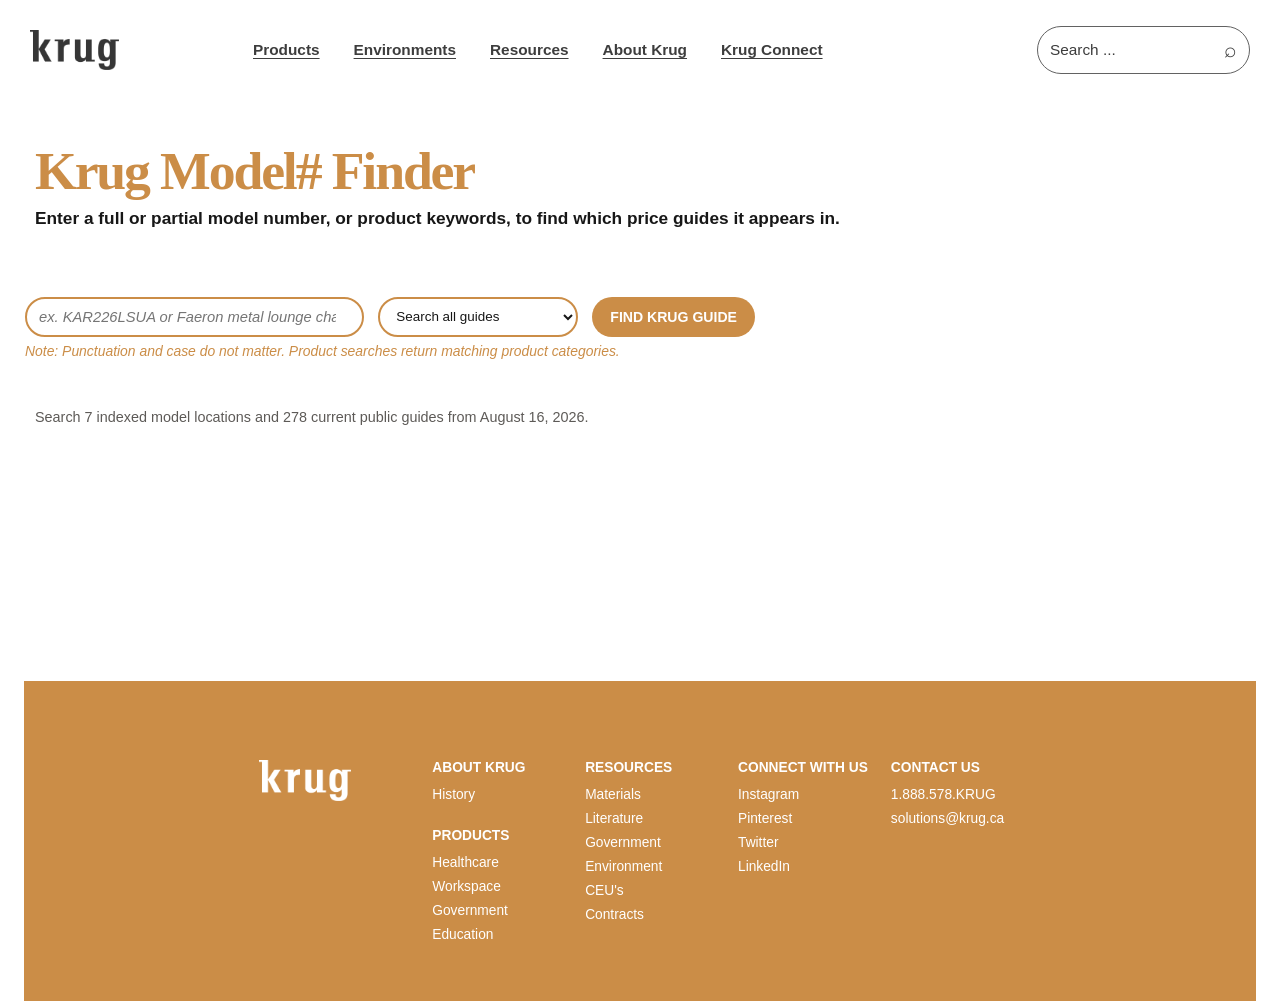
==== index.html @ 2f0e797e "Move search note below controls" ====
<!doctype html>
<html lang="en">
  <head>
    <meta charset="utf-8" />
    <meta name="viewport" content="width=device-width, initial-scale=1" />
    <title>Krug Model# Finder</title>
    <link rel="stylesheet" href="styles.css?v=footer-simplified-20260816" />
    <style>footer { grid-template-columns:1fr; } footer .footer-links { grid-template-columns:150px repeat(4,minmax(110px,1fr)); max-width:1050px; margin:auto; padding:64px 52px 45px; }</style>
  </head>
  <body>
    <header class="site-header">
      <a href="https://krug.ca/" class="site-logo"><img src="assets/krug-logo.png" alt="Krug Furniture" /></a>
      <nav aria-label="Krug navigation"><a href="https://krug.ca/">Products</a><a href="https://krug.ca/">Environments</a><a href="https://krug.ca/literature/">Resources</a><a href="https://krug.ca/about-krug/">About Krug</a><a href="https://connect.krug.ca/">Krug Connect</a></nav>
      <a class="site-search" href="https://krug.ca/">Search ... <span>⌕</span></a>
    </header>
    <main>
      <header class="content-header">
        <h1>Krug Model# Finder</h1>
        <p class="intro">Enter a full or partial model number, or product keywords, to find which price guides it appears in.</p>
      </header>
      <section class="search-panel" aria-label="Find a product model">
        <div class="search-row"><label class="sr-only" for="model">Model number or product keywords</label><input id="model" type="search" autocomplete="off" placeholder="ex. KAR226LSUA or Faeron metal lounge chair" /><label class="sr-only" for="market">Price guide market</label><select id="market"><option value="all">Search all guides</option><option value="US">US price guides</option><option value="Canada">Canadian price guides</option><option value="GSA">GSA price guides</option><option value="Vizient">Vizient price guides</option></select><button id="search" type="button">Find Krug Guide</button></div>
        <p class="note">Note: Punctuation and case do not matter. Product searches return matching product categories.</p>
      </section>
      <section id="status" class="status" aria-live="polite">Loading current guide index…</section>
      <section id="results" aria-label="Search results"></section>
    </main>
    <footer>
      <section class="footer-links">
        <img src="assets/krug-logo.png" alt="Krug Furniture" />
        <div><strong>About Krug</strong><a href="https://krug.ca/about-krug/">History</a><strong>Products</strong><a href="https://krug.ca/">Healthcare</a><a href="https://krug.ca/">Workspace</a><a href="https://krug.ca/">Government</a><a href="https://krug.ca/">Education</a></div>
        <div><strong>Resources</strong><a href="https://krug.ca/">Materials</a><a href="https://krug.ca/literature/">Literature</a><a href="https://krug.ca/">Government</a><a href="https://krug.ca/">Environment</a><a href="https://krug.ca/">CEU's</a><a href="https://krug.ca/">Contracts</a></div>
        <div><strong>Connect With Us</strong><a href="https://www.instagram.com/kruginc/">Instagram</a><a href="https://www.pinterest.com/kruginc/">Pinterest</a><a href="https://twitter.com/KrugSolutions">Twitter</a><a href="https://www.linkedin.com/company/krug-inc-dot/">LinkedIn</a></div>
        <div><strong>Contact Us</strong><a href="tel:18885785784">1.888.578.KRUG</a><a href="mailto:solutions@krug.ca">solutions@krug.ca</a></div>
      </section>
    </footer>
    <script src="app.js?v=karma-218-pages-20260816"></script>
  </body>
</html>
---- styles.css ----
:root { --ink:#171717; --gold:#cb8d47; --cream:#fff6f0; --line:#e8e0d8; --muted:#5d5a57; }
#model { text-transform:none; }
#search:disabled { cursor:wait; opacity:.65; }
.search-row select { height:40px; min-width:158px; padding:0 30px 0 12px; border:2px solid var(--gold); border-radius:22px; background:#fff; color:var(--ink); font:.84rem Arial,sans-serif; cursor:pointer; }
* { box-sizing:border-box; } body { margin:0; font-family:Arial,Helvetica,sans-serif; color:var(--ink); background:#fff; }.sr-only { position:absolute; width:1px; height:1px; overflow:hidden; clip:rect(0,0,0,0); white-space:nowrap; }
.site-header { display:flex; align-items:center; gap:42px; width:min(1220px,calc(100% - 48px)); height:100px; margin:auto; }.site-logo img { display:block; width:89px; height:auto; }.site-header nav { display:flex; gap:34px; margin-left:92px; }.site-header a { color:#3d3d3d; font-weight:700; font-size:.96rem; text-decoration:underline; text-underline-offset:3px; }.site-search { display:flex; justify-content:space-between; align-items:center; width:213px; margin-left:auto; padding:11px 12px; border:1px solid #626262; border-radius:30px; font-weight:400!important; text-decoration:none!important; }.site-search span { font-size:1.3rem; }
main { width:min(1210px,calc(100% - 48px)); min-height:420px; margin:45px auto 116px; }.content-header h1 { margin:0; color:var(--gold); font-family:"Cooper Black","Bookman Old Style",Georgia,serif; font-size:clamp(2.18rem,4.2vw,3.83rem); letter-spacing:-.04em; line-height:1; }.intro { margin:9px 0 0; font-weight:800; font-size:1.08rem; }.note { margin:6px 0 0; color:var(--gold); font-size:.87rem; font-style:italic; }.search-panel { margin:68px 0 0 -10px; max-width:730px; }.search-row { display:flex; gap:14px; }.search-row input { flex:1; height:40px; min-width:0; padding:0 12px; border:2px solid var(--gold); border-radius:22px; color:var(--ink); font:italic .92rem Arial,sans-serif; text-transform:uppercase; }.search-row input:focus { outline:2px solid #eed1b3; outline-offset:2px; }.search-row button { height:40px; padding:0 18px; border:0; border-radius:22px; background:var(--gold); color:white; cursor:pointer; font:700 .88rem Arial,sans-serif; text-transform:uppercase; }.search-row button:hover { background:#ae7338; }
.status { margin:50px 0 16px; color:var(--muted); font-size:.9rem; }.result-group { max-width:1000px; margin-top:22px; }.result-group h2 { margin:0 0 8px; color:var(--gold); font:700 1.35rem Georgia,serif; }.result-group>p { color:var(--muted); }.card { display:flex; justify-content:space-between; gap:24px; padding:20px 0; border-top:1px solid var(--line); }.card h3 { margin:0; font-size:1rem; }.model { margin:8px 0 0; font-family:ui-monospace,SFMono-Regular,Menlo,monospace; font-weight:700; }.description { margin:7px 0 0; font-size:.9rem; font-weight:700; }.meta { margin:8px 0 0; color:var(--muted); font-size:.9rem; }.actions { align-self:center; display:grid; justify-items:end; gap:7px; }.card a { color:var(--gold); font-weight:750; text-decoration:underline; text-underline-offset:3px; }.source-link { color:var(--muted)!important; font-size:.82rem; }.badge { display:inline-block; margin-left:7px; padding:3px 6px; color:#73521d; background:#fff0d8; font-size:.72rem; font-weight:750; }.empty { padding:22px 0; border-top:1px solid var(--line); color:var(--muted); }
footer { display:grid; grid-template-columns:minmax(0,2.15fr) minmax(330px,1fr); min-height:320px; margin:0 auto; width:min(1320px,calc(100% - 48px)); overflow:hidden; background:var(--gold); color:#fff; }.footer-links { display:grid; grid-template-columns:120px repeat(4,minmax(95px,1fr)); gap:23px; align-items:start; padding:64px 52px 45px 116px; }.footer-links>img { width:92px; height:auto; filter:brightness(0) invert(1); }.footer-links div { display:grid; gap:9px; font-size:.86rem; }.footer-links strong { margin-bottom:3px; text-transform:uppercase; }.footer-links div strong:not(:first-child) { margin-top:17px; }.footer-links a { color:#fff; text-decoration:none; }.footer-signup { padding:30px 60px 35px 72px; color:var(--gold); background:var(--cream); border-radius:58% 0 0 42%; }.footer-signup h2 { margin:0; font:700 1.45rem/1.25 Georgia,serif; text-align:center; text-decoration:underline; text-underline-offset:3px; text-transform:uppercase; }.footer-signup p { margin:18px 0; font-size:.85rem; font-weight:700; }.email-box { display:flex; align-items:center; justify-content:space-between; padding:14px 12px; border:2px solid var(--gold); border-radius:20px; font-size:.84rem; }.email-box b { text-transform:uppercase; font-size:.72rem; }
@media(max-width:900px) { .site-header nav { margin-left:20px; gap:16px; }.footer-links { padding-left:35px; grid-template-columns:100px repeat(2,1fr); }.footer { grid-template-columns:1fr; }.footer-signup { border-radius:0; }.site-search { width:145px; } } @media(max-width:640px) { .site-header { height:78px; width:calc(100% - 32px); gap:0; }.site-header nav { display:none; }.site-logo img { width:72px; }.site-search { margin-left:auto; width:135px; }.site-search span { font-size:1rem; } main { width:calc(100% - 36px); margin:35px auto 72px; }.content-header h1 { font-size:2.55rem; }.intro { font-size:1rem; line-height:1.35; }.search-panel { margin:45px 0 0; }.search-row { display:block; }.search-row input,.search-row button { width:100%; }.search-row button { margin-top:12px; }.card { display:block; }.actions { justify-items:start; margin-top:15px; } footer { width:100%; grid-template-columns:1fr; }.footer-links { padding:45px 30px; grid-template-columns:95px 1fr 1fr; }.footer-links>img { width:78px; }.footer-links div:nth-of-type(n+4) { display:none; }.footer-signup { padding:35px 30px; border-radius:0; } }
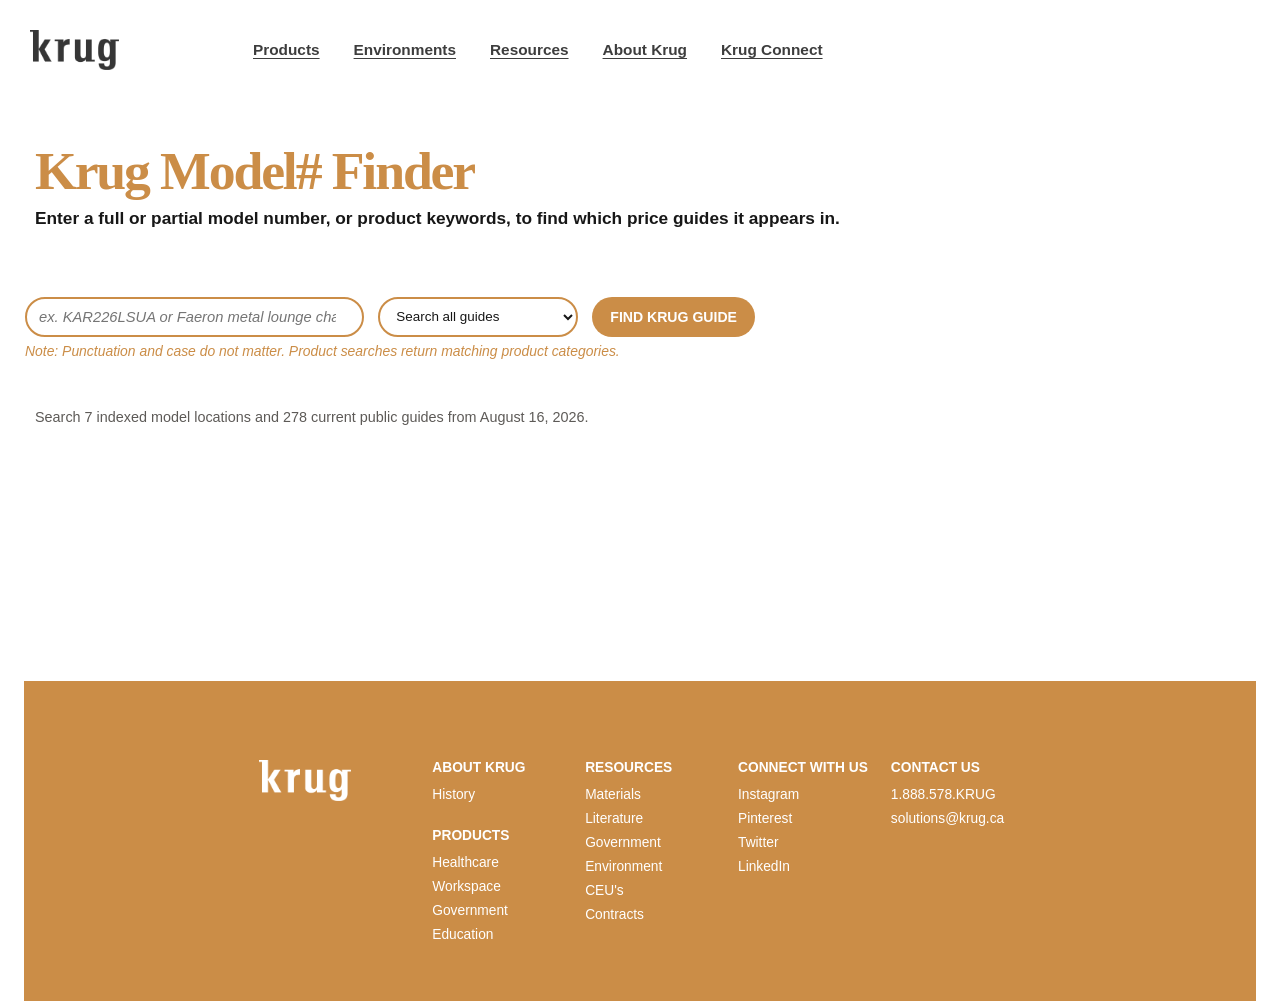
==== commit 2045899f: "Remove secondary header search link" ====
--- a/index.html
+++ b/index.html
@@ -11,7 +11,6 @@
     <header class="site-header">
       <a href="https://krug.ca/" class="site-logo"><img src="assets/krug-logo.png" alt="Krug Furniture" /></a>
       <nav aria-label="Krug navigation"><a href="https://krug.ca/">Products</a><a href="https://krug.ca/">Environments</a><a href="https://krug.ca/literature/">Resources</a><a href="https://krug.ca/about-krug/">About Krug</a><a href="https://connect.krug.ca/">Krug Connect</a></nav>
-      <a class="site-search" href="https://krug.ca/">Search ... <span>⌕</span></a>
     </header>
     <main>
       <header class="content-header">
@@ -34,6 +33,6 @@
         <div><strong>Contact Us</strong><a href="tel:18885785784">1.888.578.KRUG</a><a href="mailto:solutions@krug.ca">solutions@krug.ca</a></div>
       </section>
     </footer>
-    <script src="app.js?v=karma-218-pages-20260816"></script>
+    <script src="app.js?v=typo-tolerance-20260816"></script>
   </body>
 </html>
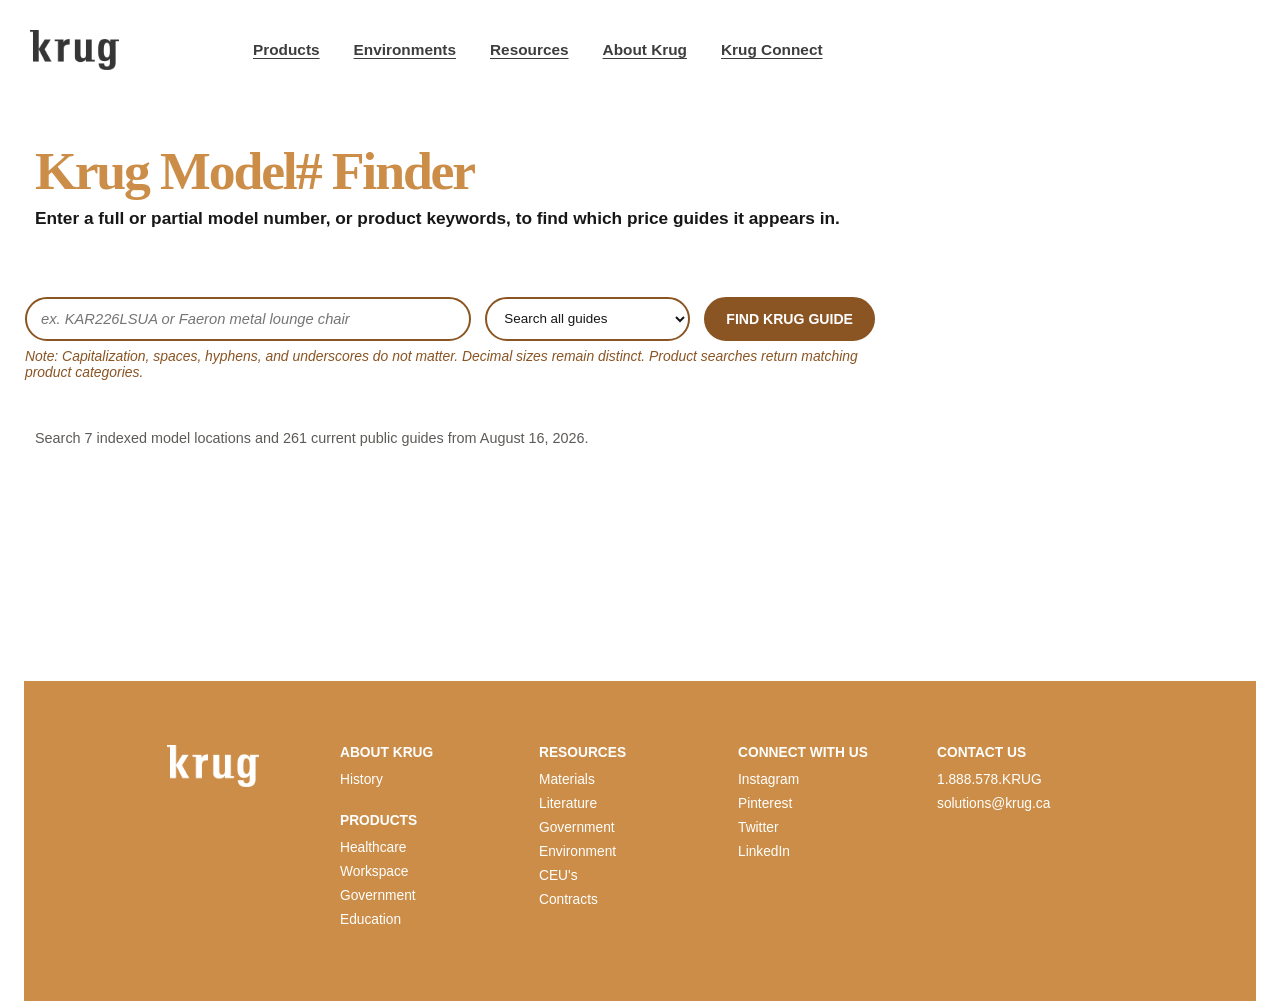
==== commit 45f10c6b: "Harden Krug guide search and indexing" ====
--- a/index.html
+++ b/index.html
@@ -4,12 +4,11 @@
     <meta charset="utf-8" />
     <meta name="viewport" content="width=device-width, initial-scale=1" />
     <title>Krug Model# Finder</title>
-    <link rel="stylesheet" href="styles.css?v=footer-simplified-20260816" />
-    <style>footer { grid-template-columns:1fr; } footer .footer-links { grid-template-columns:150px repeat(4,minmax(110px,1fr)); max-width:1050px; margin:auto; padding:64px 52px 45px; }</style>
+    <link rel="stylesheet" href="styles.css?v=20260920-a11y" />
   </head>
   <body>
     <header class="site-header">
-      <a href="https://krug.ca/" class="site-logo"><img src="assets/krug-logo.png" alt="Krug Furniture" /></a>
+      <a href="https://krug.ca/" class="site-logo" aria-label="Krug Furniture home"><img src="assets/krug-logo.png" alt="Krug Furniture" /></a>
       <nav aria-label="Krug navigation"><a href="https://krug.ca/">Products</a><a href="https://krug.ca/">Environments</a><a href="https://krug.ca/literature/">Resources</a><a href="https://krug.ca/about-krug/">About Krug</a><a href="https://connect.krug.ca/">Krug Connect</a></nav>
     </header>
     <main>
@@ -18,21 +17,21 @@
         <p class="intro">Enter a full or partial model number, or product keywords, to find which price guides it appears in.</p>
       </header>
       <section class="search-panel" aria-label="Find a product model">
-        <div class="search-row"><label class="sr-only" for="model">Model number or product keywords</label><input id="model" type="search" autocomplete="off" placeholder="ex. KAR226LSUA or Faeron metal lounge chair" /><label class="sr-only" for="market">Price guide market</label><select id="market"><option value="all">Search all guides</option><option value="US">US price guides</option><option value="Canada">Canadian price guides</option><option value="GSA">GSA price guides</option><option value="Vizient">Vizient price guides</option></select><button id="search" type="button">Find Krug Guide</button></div>
-        <p class="note">Note: Punctuation and case do not matter. Product searches return matching product categories.</p>
+        <div class="search-row"><label class="sr-only" for="model">Model number or product keywords</label><input id="model" type="search" autocomplete="off" aria-describedby="search-note" placeholder="ex. KAR226LSUA or Faeron metal lounge chair" /><label class="sr-only" for="market">Price guide market</label><select id="market" aria-describedby="search-note"><option value="all">Search all guides</option><option value="US">US price guides</option><option value="Canada">Canadian price guides</option><option value="GSA">GSA price guides</option><option value="Vizient">Vizient price guides</option></select><button id="search" type="button">Find Krug Guide</button></div>
+        <p id="search-note" class="note">Note: Capitalization, spaces, hyphens, and underscores do not matter. Decimal sizes remain distinct. Product searches return matching product categories.</p>
       </section>
       <section id="status" class="status" aria-live="polite">Loading current guide index…</section>
       <section id="results" aria-label="Search results"></section>
     </main>
     <footer>
-      <section class="footer-links">
+      <nav class="footer-links" aria-label="Krug footer navigation">
         <img src="assets/krug-logo.png" alt="Krug Furniture" />
         <div><strong>About Krug</strong><a href="https://krug.ca/about-krug/">History</a><strong>Products</strong><a href="https://krug.ca/">Healthcare</a><a href="https://krug.ca/">Workspace</a><a href="https://krug.ca/">Government</a><a href="https://krug.ca/">Education</a></div>
         <div><strong>Resources</strong><a href="https://krug.ca/">Materials</a><a href="https://krug.ca/literature/">Literature</a><a href="https://krug.ca/">Government</a><a href="https://krug.ca/">Environment</a><a href="https://krug.ca/">CEU's</a><a href="https://krug.ca/">Contracts</a></div>
         <div><strong>Connect With Us</strong><a href="https://www.instagram.com/kruginc/">Instagram</a><a href="https://www.pinterest.com/kruginc/">Pinterest</a><a href="https://twitter.com/KrugSolutions">Twitter</a><a href="https://www.linkedin.com/company/krug-inc-dot/">LinkedIn</a></div>
         <div><strong>Contact Us</strong><a href="tel:18885785784">1.888.578.KRUG</a><a href="mailto:solutions@krug.ca">solutions@krug.ca</a></div>
-      </section>
+      </nav>
     </footer>
-    <script src="app.js?v=typo-tolerance-20260816"></script>
+    <script src="app.js?v=20260920-a11y"></script>
   </body>
 </html>
--- a/styles.css
+++ b/styles.css
@@ -1,10 +1,128 @@
-:root { --ink:#171717; --gold:#cb8d47; --cream:#fff6f0; --line:#e8e0d8; --muted:#5d5a57; }
-#model { text-transform:none; }
-#search:disabled { cursor:wait; opacity:.65; }
-.search-row select { height:40px; min-width:158px; padding:0 30px 0 12px; border:2px solid var(--gold); border-radius:22px; background:#fff; color:var(--ink); font:.84rem Arial,sans-serif; cursor:pointer; }
-* { box-sizing:border-box; } body { margin:0; font-family:Arial,Helvetica,sans-serif; color:var(--ink); background:#fff; }.sr-only { position:absolute; width:1px; height:1px; overflow:hidden; clip:rect(0,0,0,0); white-space:nowrap; }
-.site-header { display:flex; align-items:center; gap:42px; width:min(1220px,calc(100% - 48px)); height:100px; margin:auto; }.site-logo img { display:block; width:89px; height:auto; }.site-header nav { display:flex; gap:34px; margin-left:92px; }.site-header a { color:#3d3d3d; font-weight:700; font-size:.96rem; text-decoration:underline; text-underline-offset:3px; }.site-search { display:flex; justify-content:space-between; align-items:center; width:213px; margin-left:auto; padding:11px 12px; border:1px solid #626262; border-radius:30px; font-weight:400!important; text-decoration:none!important; }.site-search span { font-size:1.3rem; }
-main { width:min(1210px,calc(100% - 48px)); min-height:420px; margin:45px auto 116px; }.content-header h1 { margin:0; color:var(--gold); font-family:"Cooper Black","Bookman Old Style",Georgia,serif; font-size:clamp(2.18rem,4.2vw,3.83rem); letter-spacing:-.04em; line-height:1; }.intro { margin:9px 0 0; font-weight:800; font-size:1.08rem; }.note { margin:6px 0 0; color:var(--gold); font-size:.87rem; font-style:italic; }.search-panel { margin:68px 0 0 -10px; max-width:730px; }.search-row { display:flex; gap:14px; }.search-row input { flex:1; height:40px; min-width:0; padding:0 12px; border:2px solid var(--gold); border-radius:22px; color:var(--ink); font:italic .92rem Arial,sans-serif; text-transform:uppercase; }.search-row input:focus { outline:2px solid #eed1b3; outline-offset:2px; }.search-row button { height:40px; padding:0 18px; border:0; border-radius:22px; background:var(--gold); color:white; cursor:pointer; font:700 .88rem Arial,sans-serif; text-transform:uppercase; }.search-row button:hover { background:#ae7338; }
-.status { margin:50px 0 16px; color:var(--muted); font-size:.9rem; }.result-group { max-width:1000px; margin-top:22px; }.result-group h2 { margin:0 0 8px; color:var(--gold); font:700 1.35rem Georgia,serif; }.result-group>p { color:var(--muted); }.card { display:flex; justify-content:space-between; gap:24px; padding:20px 0; border-top:1px solid var(--line); }.card h3 { margin:0; font-size:1rem; }.model { margin:8px 0 0; font-family:ui-monospace,SFMono-Regular,Menlo,monospace; font-weight:700; }.description { margin:7px 0 0; font-size:.9rem; font-weight:700; }.meta { margin:8px 0 0; color:var(--muted); font-size:.9rem; }.actions { align-self:center; display:grid; justify-items:end; gap:7px; }.card a { color:var(--gold); font-weight:750; text-decoration:underline; text-underline-offset:3px; }.source-link { color:var(--muted)!important; font-size:.82rem; }.badge { display:inline-block; margin-left:7px; padding:3px 6px; color:#73521d; background:#fff0d8; font-size:.72rem; font-weight:750; }.empty { padding:22px 0; border-top:1px solid var(--line); color:var(--muted); }
-footer { display:grid; grid-template-columns:minmax(0,2.15fr) minmax(330px,1fr); min-height:320px; margin:0 auto; width:min(1320px,calc(100% - 48px)); overflow:hidden; background:var(--gold); color:#fff; }.footer-links { display:grid; grid-template-columns:120px repeat(4,minmax(95px,1fr)); gap:23px; align-items:start; padding:64px 52px 45px 116px; }.footer-links>img { width:92px; height:auto; filter:brightness(0) invert(1); }.footer-links div { display:grid; gap:9px; font-size:.86rem; }.footer-links strong { margin-bottom:3px; text-transform:uppercase; }.footer-links div strong:not(:first-child) { margin-top:17px; }.footer-links a { color:#fff; text-decoration:none; }.footer-signup { padding:30px 60px 35px 72px; color:var(--gold); background:var(--cream); border-radius:58% 0 0 42%; }.footer-signup h2 { margin:0; font:700 1.45rem/1.25 Georgia,serif; text-align:center; text-decoration:underline; text-underline-offset:3px; text-transform:uppercase; }.footer-signup p { margin:18px 0; font-size:.85rem; font-weight:700; }.email-box { display:flex; align-items:center; justify-content:space-between; padding:14px 12px; border:2px solid var(--gold); border-radius:20px; font-size:.84rem; }.email-box b { text-transform:uppercase; font-size:.72rem; }
-@media(max-width:900px) { .site-header nav { margin-left:20px; gap:16px; }.footer-links { padding-left:35px; grid-template-columns:100px repeat(2,1fr); }.footer { grid-template-columns:1fr; }.footer-signup { border-radius:0; }.site-search { width:145px; } } @media(max-width:640px) { .site-header { height:78px; width:calc(100% - 32px); gap:0; }.site-header nav { display:none; }.site-logo img { width:72px; }.site-search { margin-left:auto; width:135px; }.site-search span { font-size:1rem; } main { width:calc(100% - 36px); margin:35px auto 72px; }.content-header h1 { font-size:2.55rem; }.intro { font-size:1rem; line-height:1.35; }.search-panel { margin:45px 0 0; }.search-row { display:block; }.search-row input,.search-row button { width:100%; }.search-row button { margin-top:12px; }.card { display:block; }.actions { justify-items:start; margin-top:15px; } footer { width:100%; grid-template-columns:1fr; }.footer-links { padding:45px 30px; grid-template-columns:95px 1fr 1fr; }.footer-links>img { width:78px; }.footer-links div:nth-of-type(n+4) { display:none; }.footer-signup { padding:35px 30px; border-radius:0; } }
+:root {
+  --ink: #171717;
+  --gold: #cb8d47;
+  --action-gold: #8a5423;
+  --action-gold-hover: #6f421b;
+  --focus: #16646b;
+  --cream: #fff6f0;
+  --line: #e8e0d8;
+  --muted: #5d5a57;
+}
+
+* { box-sizing: border-box; }
+
+body { margin: 0; color: var(--ink); background: #fff; font-family: Arial, Helvetica, sans-serif; }
+
+.sr-only {
+  position: absolute;
+  width: 1px;
+  height: 1px;
+  padding: 0;
+  margin: -1px;
+  overflow: hidden;
+  clip: rect(0, 0, 0, 0);
+  white-space: nowrap;
+  border: 0;
+}
+
+.site-header {
+  display: flex;
+  align-items: center;
+  gap: 42px;
+  width: min(1220px, calc(100% - 48px));
+  min-height: 100px;
+  margin: auto;
+}
+
+.site-logo img { display: block; width: 89px; height: auto; }
+.site-header nav { display: flex; flex-wrap: wrap; gap: 18px 34px; margin-left: 92px; }
+.site-header a { color: #3d3d3d; font-size: .96rem; font-weight: 700; text-decoration: underline; text-underline-offset: 3px; }
+
+.site-header a:focus-visible,
+.footer-links a:focus-visible,
+.card a:focus-visible {
+  border-radius: 3px;
+  outline: 3px solid var(--focus);
+  outline-offset: 4px;
+}
+
+main { width: min(1210px, calc(100% - 48px)); min-height: 420px; margin: 45px auto 116px; }
+.content-header h1 { margin: 0; color: var(--gold); font-family: "Cooper Black", "Bookman Old Style", Georgia, serif; font-size: clamp(2.18rem, 4.2vw, 3.83rem); letter-spacing: -.04em; line-height: 1; }
+.intro { margin: 9px 0 0; font-size: 1.08rem; font-weight: 800; }
+.search-panel { max-width: 850px; margin: 68px 0 0 -10px; }
+.search-row { display: grid; grid-template-columns: minmax(250px, 1fr) minmax(168px, auto) auto; gap: 14px; align-items: center; }
+
+.search-row input,
+.search-row select,
+.search-row button { min-height: 44px; border-radius: 24px; font-family: Arial, sans-serif; }
+
+.search-row input { width: 100%; min-width: 0; padding: 0 14px; border: 2px solid var(--action-gold); color: var(--ink); font-size: .92rem; font-style: italic; text-transform: none; }
+.search-row select { width: 100%; min-width: 168px; padding: 0 34px 0 13px; border: 2px solid var(--action-gold); background: #fff; color: var(--ink); cursor: pointer; font-size: .84rem; }
+.search-row button { padding: 0 20px; border: 2px solid var(--action-gold); background: var(--action-gold); color: #fff; cursor: pointer; font-size: .88rem; font-weight: 700; text-transform: uppercase; white-space: nowrap; }
+.search-row button:hover { background: var(--action-gold-hover); border-color: var(--action-gold-hover); }
+#search:disabled { cursor: wait; opacity: .65; }
+
+.search-row input:focus-visible,
+.search-row select:focus-visible,
+.search-row button:focus-visible { outline: 3px solid var(--focus); outline-offset: 3px; }
+
+.note { margin: 7px 0 0; color: var(--action-gold); font-size: .87rem; font-style: italic; }
+.status { margin: 50px 0 16px; color: var(--muted); font-size: .9rem; }
+.result-group { max-width: 1000px; margin-top: 22px; }
+.result-group h2 { margin: 0 0 8px; color: var(--action-gold); font: 700 1.35rem Georgia, serif; }
+.result-group > p { color: var(--muted); }
+.card { display: flex; justify-content: space-between; gap: 24px; padding: 20px 0; border-top: 1px solid var(--line); }
+.card h3 { margin: 0; font-size: 1rem; }
+.model { margin: 8px 0 0; font-family: ui-monospace, SFMono-Regular, Menlo, monospace; font-weight: 700; }
+.description { margin: 7px 0 0; font-size: .9rem; font-weight: 700; }
+.meta { margin: 8px 0 0; color: var(--muted); font-size: .9rem; }
+.actions { align-self: center; display: grid; justify-items: end; gap: 7px; }
+.card a { color: var(--action-gold); font-weight: 750; text-decoration: underline; text-underline-offset: 3px; }
+.source-link { color: var(--muted) !important; font-size: .82rem; }
+.badge { display: inline-block; margin-left: 7px; padding: 3px 6px; color: #66430f; background: #fff0d8; font-size: .72rem; font-weight: 750; }
+.empty { padding: 22px 0; border-top: 1px solid var(--line); color: var(--muted); }
+
+footer { width: min(1320px, calc(100% - 48px)); min-height: 320px; margin: 0 auto; overflow: hidden; background: var(--gold); color: #fff; }
+.footer-links { display: grid; grid-template-columns: 150px repeat(4, minmax(110px, 1fr)); gap: 23px; align-items: start; max-width: 1050px; margin: auto; padding: 64px 52px 45px; }
+.footer-links > img { width: 92px; height: auto; filter: brightness(0) invert(1); }
+.footer-links div { display: grid; gap: 9px; font-size: .86rem; }
+.footer-links strong { margin-bottom: 3px; text-transform: uppercase; }
+.footer-links div strong:not(:first-child) { margin-top: 17px; }
+.footer-links a { color: #fff; text-decoration: none; }
+.footer-links a:hover { text-decoration: underline; text-underline-offset: 3px; }
+
+@media (max-width: 900px) {
+  .site-header { gap: 24px; }
+  .site-header nav { gap: 14px 20px; margin-left: 20px; }
+  .footer-links { grid-template-columns: 110px repeat(2, minmax(120px, 1fr)); padding: 52px 35px 42px; }
+}
+
+@media (max-width: 760px) and (min-width: 641px) {
+  .search-row { grid-template-columns: minmax(220px, 1fr) minmax(168px, auto); }
+  .search-row button { grid-column: 1 / -1; justify-self: start; }
+}
+
+@media (max-width: 640px) {
+  .site-header { width: calc(100% - 32px); min-height: 78px; gap: 0; }
+  .site-header nav { display: none; }
+  .site-logo img { width: 72px; }
+  main { width: calc(100% - 36px); margin: 35px auto 72px; }
+  .content-header h1 { font-size: 2.55rem; }
+  .intro { font-size: 1rem; line-height: 1.35; }
+  .search-panel { margin: 45px 0 0; }
+  .search-row { grid-template-columns: 1fr; gap: 12px; }
+  .search-row button { grid-column: auto; justify-self: stretch; width: 100%; }
+  .search-row select { min-width: 0; }
+  .note { line-height: 1.35; }
+  .card { display: block; }
+  .actions { justify-items: start; margin-top: 15px; }
+  footer { width: 100%; }
+  .footer-links { grid-template-columns: repeat(2, minmax(0, 1fr)); gap: 32px 24px; padding: 42px 30px; }
+  .footer-links > img { grid-column: 1 / -1; width: 78px; }
+}
+
+@media (max-width: 390px) {
+  .content-header h1 { font-size: 2.25rem; }
+  .footer-links { grid-template-columns: 1fr; }
+  .footer-links > img { grid-column: auto; }
+}
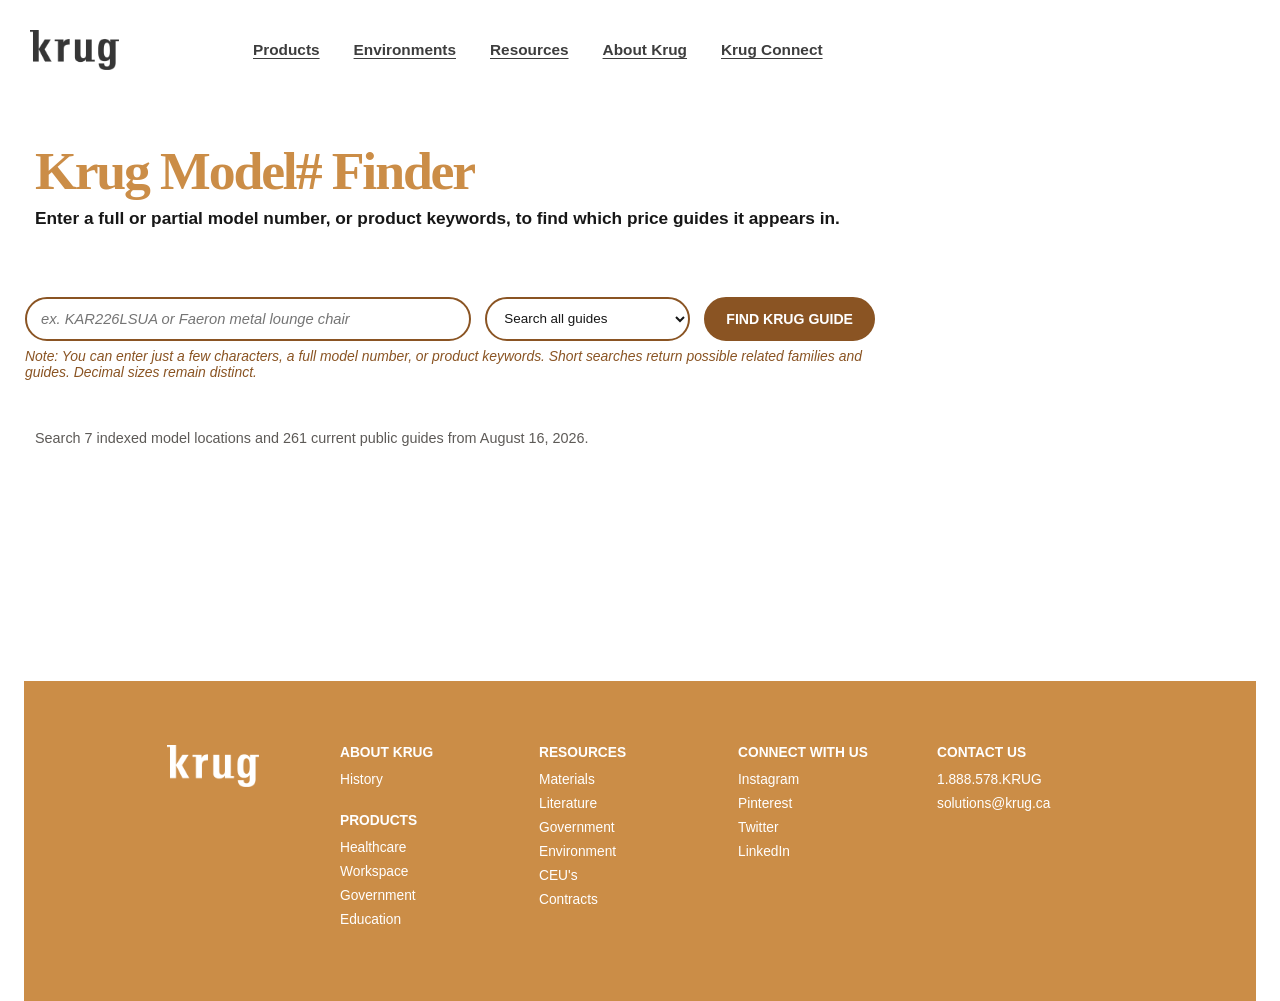
==== commit b3e254d2: "Support short related searches" ====
--- a/index.html
+++ b/index.html
@@ -18,7 +18,7 @@
       </header>
       <section class="search-panel" aria-label="Find a product model">
         <div class="search-row"><label class="sr-only" for="model">Model number or product keywords</label><input id="model" type="search" autocomplete="off" aria-describedby="search-note" placeholder="ex. KAR226LSUA or Faeron metal lounge chair" /><label class="sr-only" for="market">Price guide market</label><select id="market" aria-describedby="search-note"><option value="all">Search all guides</option><option value="US">US price guides</option><option value="Canada">Canadian price guides</option><option value="GSA">GSA price guides</option><option value="Vizient">Vizient price guides</option></select><button id="search" type="button">Find Krug Guide</button></div>
-        <p id="search-note" class="note">Note: Capitalization, spaces, hyphens, and underscores do not matter. Decimal sizes remain distinct. Product searches return matching product categories.</p>
+        <p id="search-note" class="note">Note: You can enter just a few characters, a full model number, or product keywords. Short searches return possible related families and guides. Decimal sizes remain distinct.</p>
       </section>
       <section id="status" class="status" aria-live="polite">Loading current guide index…</section>
       <section id="results" aria-label="Search results"></section>
@@ -32,6 +32,6 @@
         <div><strong>Contact Us</strong><a href="tel:18885785784">1.888.578.KRUG</a><a href="mailto:solutions@krug.ca">solutions@krug.ca</a></div>
       </nav>
     </footer>
-    <script src="app.js?v=20260920-a11y"></script>
+    <script src="app.js?v=20260920-short-search"></script>
   </body>
 </html>
